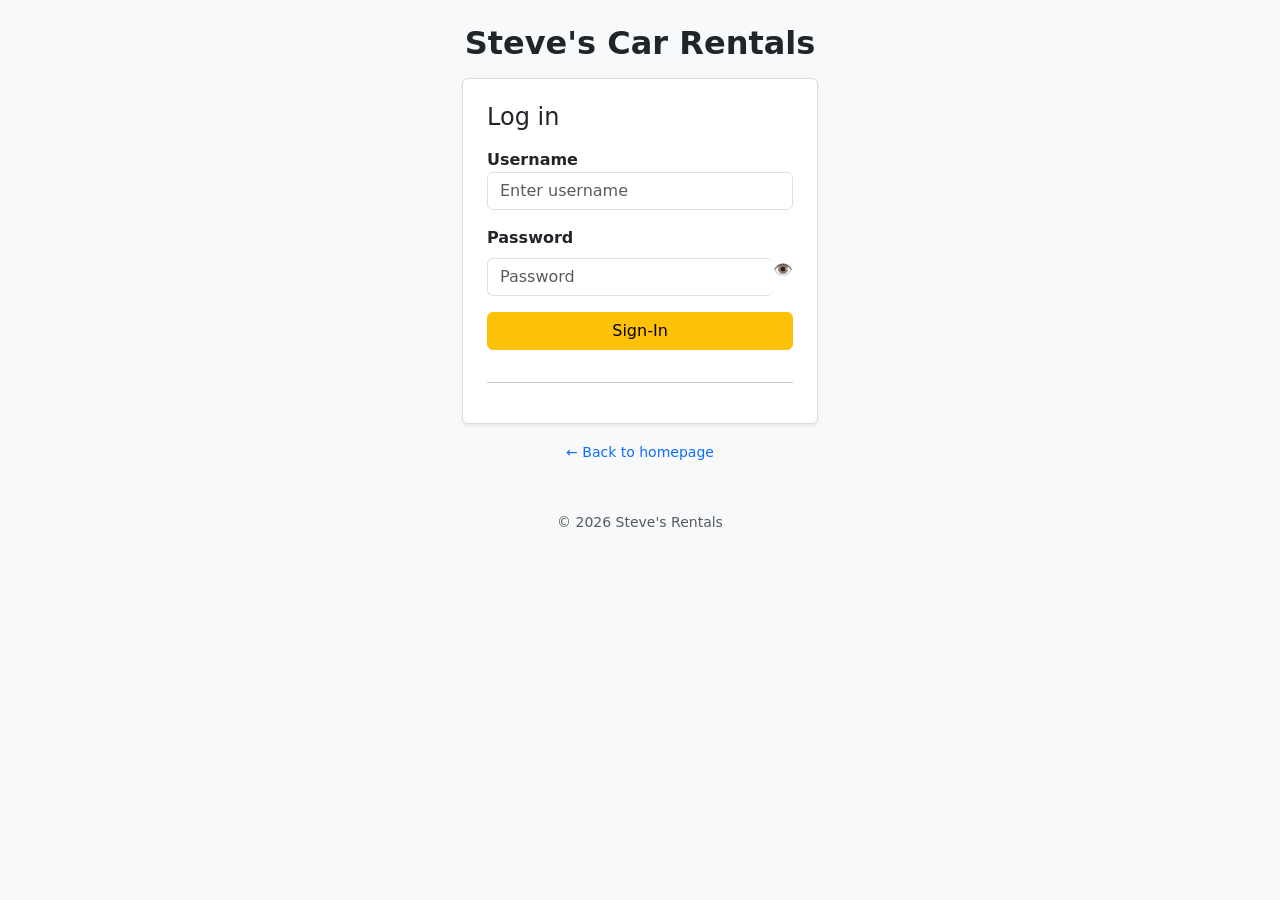
==== pages/login.html @ f70781d5 "Add files via upload" ====
<!DOCTYPE html>
<html lang="en">

<head>
  <meta charset="utf-8" />
  <meta name="viewport" content="width=device-width, initial-scale=1" />
  <title>Steve's Car Rentals Sign In</title>

  <link href="../styles/style.css" rel="stylesheet">
  <link href="https://cdn.jsdelivr.net/npm/bootstrap@5.2.3/dist/css/bootstrap.min.css" rel="stylesheet">

</head>

<body class="bg-light">

  <!-- Logo -->
  <div class="text-center mt-4 mb-3">
    <h2 class="fw-bold">Steve's Car Rentals</h2>
  </div>

  <!-- Login Card -->
  <div class="container">
    <div class="row justify-content-center">

      <div class="col-12 col-sm-8 col-md-5 col-lg-4">

        <div class="car-card p-4 shadow-sm login-card">

          <h4 class="mb-3">Log in</h4>

          <!-- Username -->
          <label class="fw-bold">Username</label>
          <input id="username"
                 type="text"
                 class="form-control mb-3"
                 placeholder="Enter username">

          <!-- Password -->
          <label class="form-label fw-bold">Password</label>

          <div class="input-group mb-3">

            <input id="password"
                   type="password"
                   class="form-control border-end-0"
                   placeholder="Password">

              👁
            </button>

          </div>

          <!-- Sign in button -->
          <button id="btnLogin"
                  class="btn btn-warning w-100 mb-3"
                  type="button">
            Sign-In
          </button>

          <hr>

        </div>

        <!-- Back button -->
        <div class="text-center mt-3">
          <a href="../index.html" class="small text-decoration-none">
            ← Back to homepage
          </a>
        </div>

      </div>

    </div>
  </div>

  <!-- Footer -->
  <div class="text-center mt-5 small text-muted">
    © 2026 Steve's Rentals
  </div>

  <script src="https://cdn.jsdelivr.net/npm/bootstrap@5.2.3/dist/js/bootstrap.bundle.min.js"></script>
  <script src="../scripts/login.js"></script>

</body>

</html>
---- styles/style.css ----
@import url('https://fonts.googleapis.com/css2?family=Inter:ital,opsz,wght@0,14..32,100..900;1,14..32,100..900&family=Montserrat:ital,wght@0,100..900;1,100..900&family=Space+Mono&display=swap');

body{
    font-family: 'Inter';
    background:#eaeded;
}

/* Navbar */

nav{
    background:#131921;
    color:white;
    padding:15px;
    display:flex;
    justify-content:space-between;
    align-items:center;
}

nav input{
    width:40%;
    padding:8px;
}

footer {
    background:#131921;
    color:white;
    padding:15px;
    display:flex;
    justify-content:space-between;
    align-items:center;
}
/* Car Grid */

.car-grid{
    font-family: 'Inter';
    display:grid;
    grid-template-columns: repeat(auto-fit, minmax(220px, 220px));
    justify-content:flex-start;
    gap:20px;
    padding:20px;
    border:2px solid #000000;
    border-radius: 8px;
    padding: 10px;
    gap: 20px;
    justify-content: center;
}

/* Car Card */

.car-card{
    background:white;
    width:100%;
    padding:10px;
    border:2px solid #000000;
    border-radius: 8px;
}

.card img{
    width:100%;
    height:150px;
    object-fit:cover;
}

.card h3{
    font-size:16px;
}

.price{
    color:#000000;
    font-weight:bold;
}

/* Content */

.content {
    text-align: center;
    color:#0010f3;
    margin-top: 20px;
    background-image: url([data-uri]);
    background-size: cover;
    background-position: center;
    height: 200px;
    display: flex;
    justify-content: center;
    align-items: center;
}

.subtext {
  text-align: center;
  font-size: 50px;
}

/* Login */

.login-card{
    padding:25px;
    background:white;
    border:1px solid #ddd;
    border-radius:6px;
    box-shadow:0 4px 10px rgba(0,0,0,0.1);
}

.login-container{
    display:flex;
    justify-content:center;
    align-items:center;
    height:80vh;
}
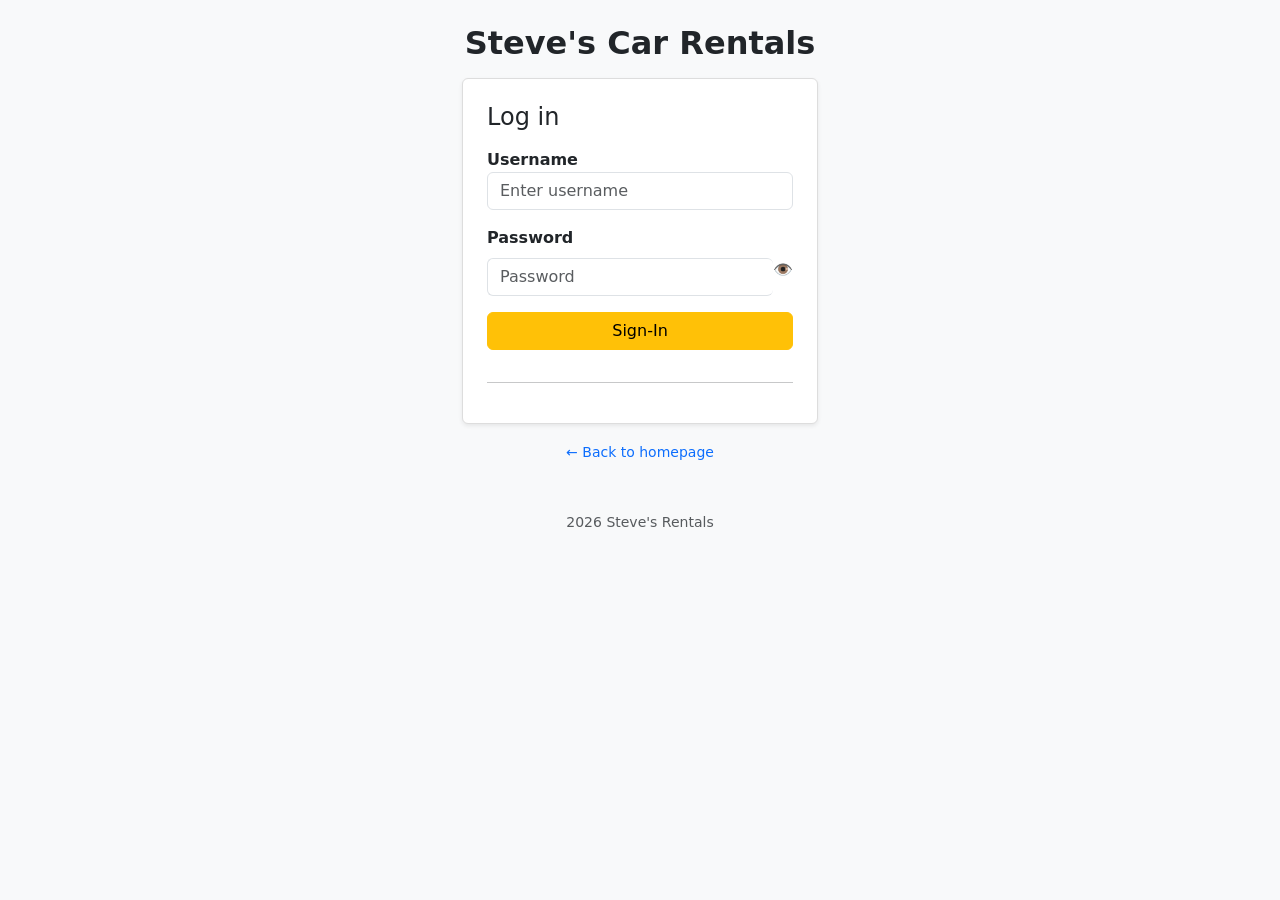
==== commit 39d63ab5: "Fix HTML formatting in login page" ====
--- a/pages/login.html
+++ b/pages/login.html
@@ -5,77 +5,44 @@
   <meta charset="utf-8" />
   <meta name="viewport" content="width=device-width, initial-scale=1" />
   <title>Steve's Car Rentals Sign In</title>
-
   <link href="../styles/style.css" rel="stylesheet">
   <link href="https://cdn.jsdelivr.net/npm/bootstrap@5.2.3/dist/css/bootstrap.min.css" rel="stylesheet">
-
 </head>
 
 <body class="bg-light">
-
-  <!-- Logo -->
   <div class="text-center mt-4 mb-3">
     <h2 class="fw-bold">Steve's Car Rentals</h2>
   </div>
-
-  <!-- Login Card -->
   <div class="container">
     <div class="row justify-content-center">
-
       <div class="col-12 col-sm-8 col-md-5 col-lg-4">
-
         <div class="car-card p-4 shadow-sm login-card">
-
           <h4 class="mb-3">Log in</h4>
-
-          <!-- Username -->
           <label class="fw-bold">Username</label>
-          <input id="username"
-                 type="text"
-                 class="form-control mb-3"
-                 placeholder="Enter username">
-
-          <!-- Password -->
+          <input id="username" type="text" class="form-control mb-3" placeholder="Enter username">
           <label class="form-label fw-bold">Password</label>
-
           <div class="input-group mb-3">
-
-            <input id="password"
-                   type="password"
-                   class="form-control border-end-0"
-                   placeholder="Password">
-
-              👁
+            <input id="password" type="password" class="form-control border-end-0" placeholder="Password">
+            👁
             </button>
-
           </div>
-
-          <!-- Sign in button -->
-          <button id="btnLogin"
-                  class="btn btn-warning w-100 mb-3"
-                  type="button">
+          <button id="btnLogin" class="btn btn-warning w-100 mb-3" type="button">
             Sign-In
           </button>
-
           <hr>
-
         </div>
-
-        <!-- Back button -->
         <div class="text-center mt-3">
           <a href="../index.html" class="small text-decoration-none">
             ← Back to homepage
           </a>
         </div>
-
       </div>
-
     </div>
   </div>
 
-  <!-- Footer -->
+
   <div class="text-center mt-5 small text-muted">
-    © 2026 Steve's Rentals
+     2026 Steve's Rentals
   </div>
 
   <script src="https://cdn.jsdelivr.net/npm/bootstrap@5.2.3/dist/js/bootstrap.bundle.min.js"></script>
@@ -83,4 +50,5 @@
 
 </body>
 
-</html>+
+</html>
--- a/styles/style.css
+++ b/styles/style.css
@@ -1,88 +1,81 @@
 @import url('https://fonts.googleapis.com/css2?family=Inter:ital,opsz,wght@0,14..32,100..900;1,14..32,100..900&family=Montserrat:ital,wght@0,100..900;1,100..900&family=Space+Mono&display=swap');
 
-body{
-    font-family: 'Inter';
-    background:#eaeded;
+body {
+  font-family: 'Inter';
+  background: #eaeded;
 }
 
-/* Navbar */
-
-nav{
-    background:#131921;
-    color:white;
-    padding:15px;
-    display:flex;
-    justify-content:space-between;
-    align-items:center;
+nav {
+  background: #131921;
+  color: white;
+  padding: 15px;
+  display: flex;
+  justify-content: space-between;
+  align-items: center;
 }
 
-nav input{
-    width:40%;
-    padding:8px;
+nav input {
+  width: 40%;
+  padding: 8px;
 }
 
 footer {
-    background:#131921;
-    color:white;
-    padding:15px;
-    display:flex;
-    justify-content:space-between;
-    align-items:center;
-}
-/* Car Grid */
-
-.car-grid{
-    font-family: 'Inter';
-    display:grid;
-    grid-template-columns: repeat(auto-fit, minmax(220px, 220px));
-    justify-content:flex-start;
-    gap:20px;
-    padding:20px;
-    border:2px solid #000000;
-    border-radius: 8px;
-    padding: 10px;
-    gap: 20px;
-    justify-content: center;
+  background: #131921;
+  color: white;
+  padding: 15px;
+  display: flex;
+  justify-content: space-between;
+  align-items: center;
 }
 
-/* Car Card */
-
-.car-card{
-    background:white;
-    width:100%;
-    padding:10px;
-    border:2px solid #000000;
-    border-radius: 8px;
+.car-grid {
+  font-family: 'Inter';
+  display: grid;
+  grid-template-columns: repeat(auto-fit, minmax(220px, 220px));
+  justify-content: flex-start;
+  gap: 20px;
+  padding: 20px;
+  border: 2px solid #000000;
+  border-radius: 8px;
+  padding: 10px;
+  gap: 20px;
+  justify-content: center;
 }
 
-.card img{
-    width:100%;
-    height:150px;
-    object-fit:cover;
+.car-card {
+  background: white;
+  width: 100%;
+  padding: 10px;
+  border: 2px solid #000000;
+  border-radius: 8px;
 }
 
-.card h3{
-    font-size:16px;
+.card img {
+  width: 100%;
+  height: 150px;
+  object-fit: cover;
 }
 
-.price{
-    color:#000000;
-    font-weight:bold;
+.card h3 {
+  font-size: 16px;
 }
 
-/* Content */
+.price {
+  color: #000000;
+  font-weight: bold;
+}
 
 .content {
-    text-align: center;
-    color:#0010f3;
-    margin-top: 20px;
-    background-image: url([data-uri]);
-    background-size: cover;
-    background-position: center;
-    height: 200px;
-    display: flex;
-    justify-content: center;
-    align-items: center;
+  text-align: center;
+  color: #0010f3;
+  margin-top: 20px;
+  background-image: url([data-uri]);
+  background-size: cover;
+  background-position: center;
+  height: 200px;
+  display: flex;
+  justify-content: center;
+  align-items: center;
 }
 
 .subtext {
@@ -90,19 +83,17 @@
   font-size: 50px;
 }
 
-/* Login */
-
-.login-card{
-    padding:25px;
-    background:white;
-    border:1px solid #ddd;
-    border-radius:6px;
-    box-shadow:0 4px 10px rgba(0,0,0,0.1);
+.login-card {
+  padding: 25px;
+  background: white;
+  border: 1px solid #ddd;
+  border-radius: 6px;
+  box-shadow: 0 4px 10px rgba(0, 0, 0, 0.1);
 }
 
-.login-container{
-    display:flex;
-    justify-content:center;
-    align-items:center;
-    height:80vh;
+.login-container {
+  display: flex;
+  justify-content: center;
+  align-items: center;
+  height: 80vh;
 }
